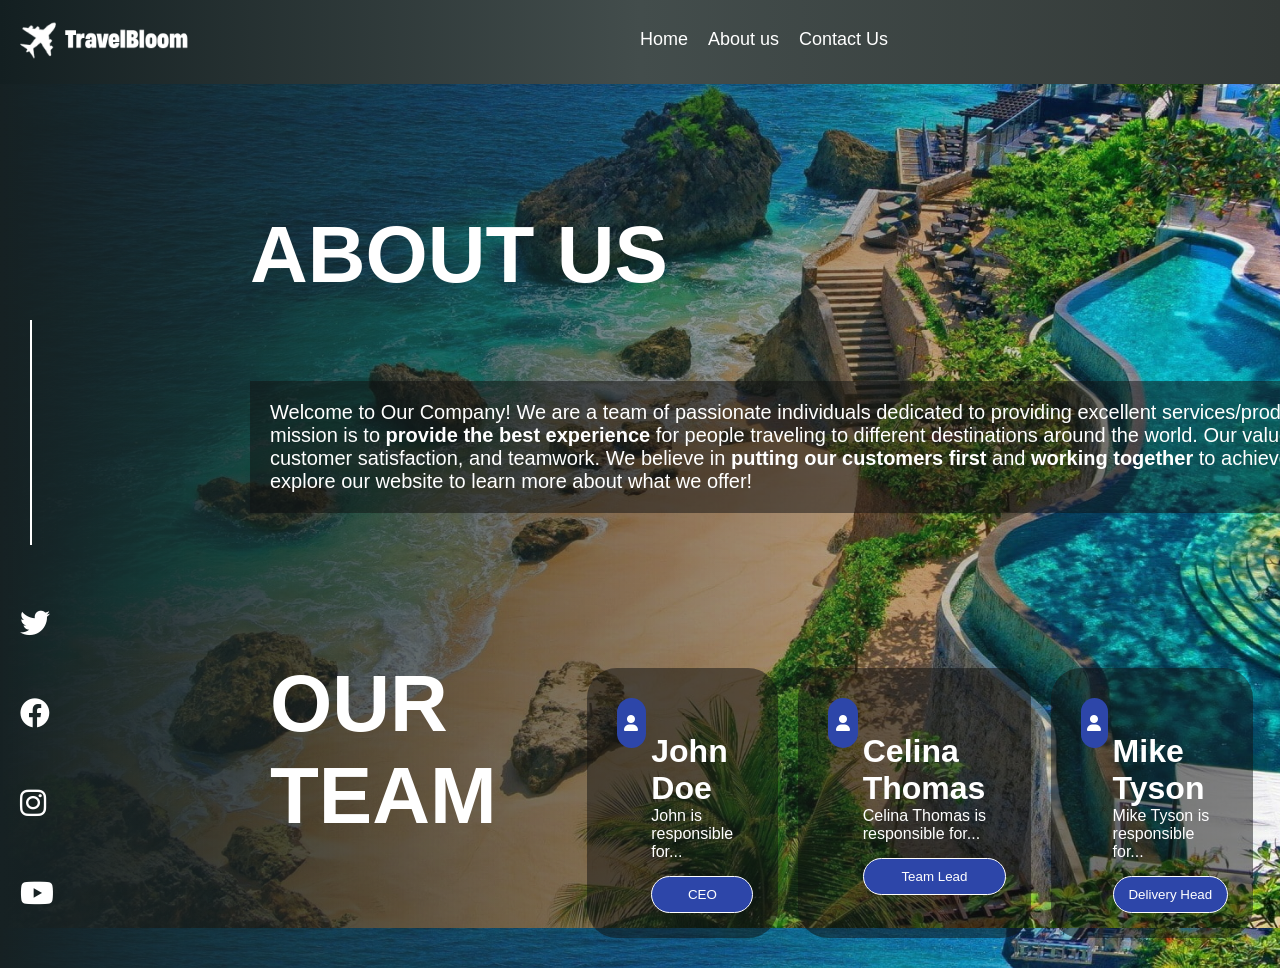
==== travelRecommendation/about_us.html @ ce19ea14 "Travel website" ====
<!DOCTYPE html>
<html lang="en">
<head>
    <meta charset="UTF-8">
    <meta name="viewport" content="width=device-width, initial-scale=1.0">
    <link rel="stylesheet" href="./travel_recommendation.css">
    <link rel="stylesheet" href="https://cdnjs.cloudflare.com/ajax/libs/font-awesome/6.0.0-beta3/css/all.min.css">
    <title>TravelBloom</title>
</head>
<body>
    <nav class="search-about-us" >
        <div class="logo">
        <img src="./images/travellogo.png" alt="travelbloom logo">    
        </div>
        <ul class="about-us-li">
            <li><a href="travel_recommendation.html">Home</a></li>
            <li><a href="./about_us.html">About us</a></li>
            <li><a href="./contact_us.html">Contact Us</a></li>
        </ul>


    </nav>

    <div class="container">
 
        <h1 class="about-us-h">ABOUT US</h1>
        <p class="about-us-p"> Welcome to Our Company! We are a team of passionate individuals dedicated to providing excellent services/products to our customers. Our mission is to <b> provide the best experience </b> for people traveling to different destinations around the world. Our values include integrity, innovation, customer satisfaction, and teamwork. We believe in <b> putting our customers first </b> and  <b>working together </b>to achieve our goals.
            Feel free to explore our website to learn more about what we offer! </p>


    </div>
    <div class="ourteam"> 
        <h1 id="about-us-h">OUR <br> TEAM</h1>
        <div class="profiles">
        <div class="profile1"> 
        <div class="profile-img"> <img src="" alt="">
            <i class="fa-solid fa-user"></i>
        </div>
        <div class="profile-details">
            <h1>John Doe</h1>
            <p>John is responsible for... </p>
            <button type="submit">CEO</button>
        </div>
    </div>
    <div class="profile1"> 
        <div class="profile-img"> <img src="" alt="">
            <i class="fa-solid fa-user"></i>
        </div>
        <div class="profile-details">
            <h1>Celina Thomas                    </h1>
            <p>Celina Thomas is responsible for...                    </p>
            <button type="submit">Team Lead                    </button>
        </div>
    </div>
    <div class="profile1"> 
        <div class="profile-img"> <img src="" alt="">
            <i class="fa-solid fa-user"></i>
        </div>
        <div class="profile-details">
            <h1>Mike Tyson
            </h1>
            <p>Mike Tyson is responsible for...                    </p>
            <button type="submit">Delivery Head                    </button>
        </div>
    </div>
</div>
    </div>
 




    
    <div class="socialmedia">
        <span> </span>
        <a href="https://www.facebook.com/"><i class="fa-brands fa-twitter" ></i>
        <a href="https://www.facebook.com/"><i class="fa-brands fa-facebook" ></i>
            <a href="https://www.facebook.com/"><i class="fa-brands fa-instagram" ></i>
                <a href="https://www.facebook.com/"><i class="fa-brands fa-youtube" ></i>
    </div>


    <script src="./travel_recommendation.js"> </script>
</body>
</html>
---- travelRecommendation/travel_recommendation.css ----
* {
     margin: 0; 
    padding: 0;
    box-sizing: border-box;
    font-family: Helvetica, sans-serif;
}
.logo img {
    max-width: 190px;
}
nav {
    background-image: linear-gradient(to right, #131f21 , #434d4c, #333937 );
    display: flex;
    justify-content: space-between;
    align-items: flex-end;
   
    padding: 10px;
}
nav ul {
    display: flex;
   list-style: none;
}
nav ul li {
    margin-right: 20px;
    margin-bottom: 24px;
    
}
nav ul li a {
    font-size: large;
    color: white;
    text-decoration: none;
  
}
.search {
    display: flex;
    justify-content: space-between;
    background-color: white;
    border-radius: 60px;
    padding: 5px;
}

.search input {
    flex: 1;
    padding: 5px 20px 5px 15px ;
    border-style: none;
    border-radius: 20px 0 0 20px; 
    min-width: 260px;
   max-height: fit-content;
}
::placeholder {
    color: #327378;
    opacity: 1;  
  }
   
 
.search button {
    margin: 5px;
    padding: 10px 15px;
    border: 0;
    border-style: none;
    border-radius: 10px 10px 10px 10px; 
    background-color: #327378;
    color: white;
    cursor: pointer;
   
}

.search button:hover {
    background-color: #1a3a3d;  
}

.fa-search {
    margin: 14px 10px 0 0;
     
    color: #327378;
}

body {

    background-image: 
        linear-gradient(to right, rgba(22, 33, 35, 1) 0%, rgba(22, 33, 35, 0) 100%),
        url(./images/backgroundbody.jpg);
    background-size: cover;  
    
}

.container {
    font-size: 20px;
    color: white;
    margin:125px 0 0 250px;
}
.container h1 {
    font-size: 80px;
    margin-bottom: 80px;
}
.container p {
    max-width: 350px;
    margin-bottom: 80px;
}
.container button {
    padding: 20px;
    border-radius: 60px;
    border-style: none;
    background-color: #327378;
    color: white;
    cursor: pointer;
}
.container button:hover {
    background-color: #1a3d40;
}
.socialmedia {
  margin: -650px 0 20px 0;
}
.socialmedia i {
    
    color: white;
    display: flex;
    font-size: 30px;
    flex-direction: column;
    margin:60px 0 0 20px;
    align-items: start;
}
.socialmedia a {
    text-decoration: none;
     
}



.socialmedia span {
    border: 1px solid white ;
   font-size: 200px;
    margin: -200px 0 0 30px;
 
 }

 .search-about-us {

  display: flex;
  justify-content: start;
 }

 .about-us-li {
    margin-left: 440px;
 }

 .about-us-p{
  background-color: rgba(17, 17, 17, 50%);
  padding: 20px;
    min-width: 1330px;
 }

 .ourteam {
    display: flex;
    flex-direction: row;
    padding: 20px;
   
    margin:125px 0 0 250px;
    max-width: fit-content;
    color: white;
 }

 #about-us-h {
    font-size: 80px;
 }
 .profiles {
    display: flex;
    flex-direction: row;
    margin-left: 80px;

 }

 .profile-img {
    border-radius: 20px;
    background-color:  rgb(45, 70, 169);
    width: 50px;
    height: 50px;
    margin: 5px;
    display: flex;
    justify-content: center;
    align-items: center;
 }
 
 .profile1 {
    display: flex;
    flex-direction: row;
    background-color: rgba(17, 17, 17, 50%);
    margin: 10px;
    padding: 25px;
    border-radius: 30px;
 }

 .profile-details {
    margin-top: 40px;
    display: flex;
  
    flex-direction: column;
 }

 .profile-details button {
    color: white;
    background-color: rgb(45, 70, 169);
    border: white 1px solid;
   
    border-radius: 60px;
    padding: 10px;
    margin-top: 15px;
 }

 .smcontact {
    margin: -300px 0 20px 0;
    
 }

 .smcontact i {
    
    color: white;
    display: flex;
    font-size: 30px;
    flex-direction: column;
    margin:60px 0 0 20px;
    align-items: start;
}
.smcontact a {
    text-decoration: none;
     
}



.smcontact span {
    border: 1px solid white ;
   font-size: 200px;
    margin: -200px 0 0 30px;
 
 }

 .contatc-us {

 }
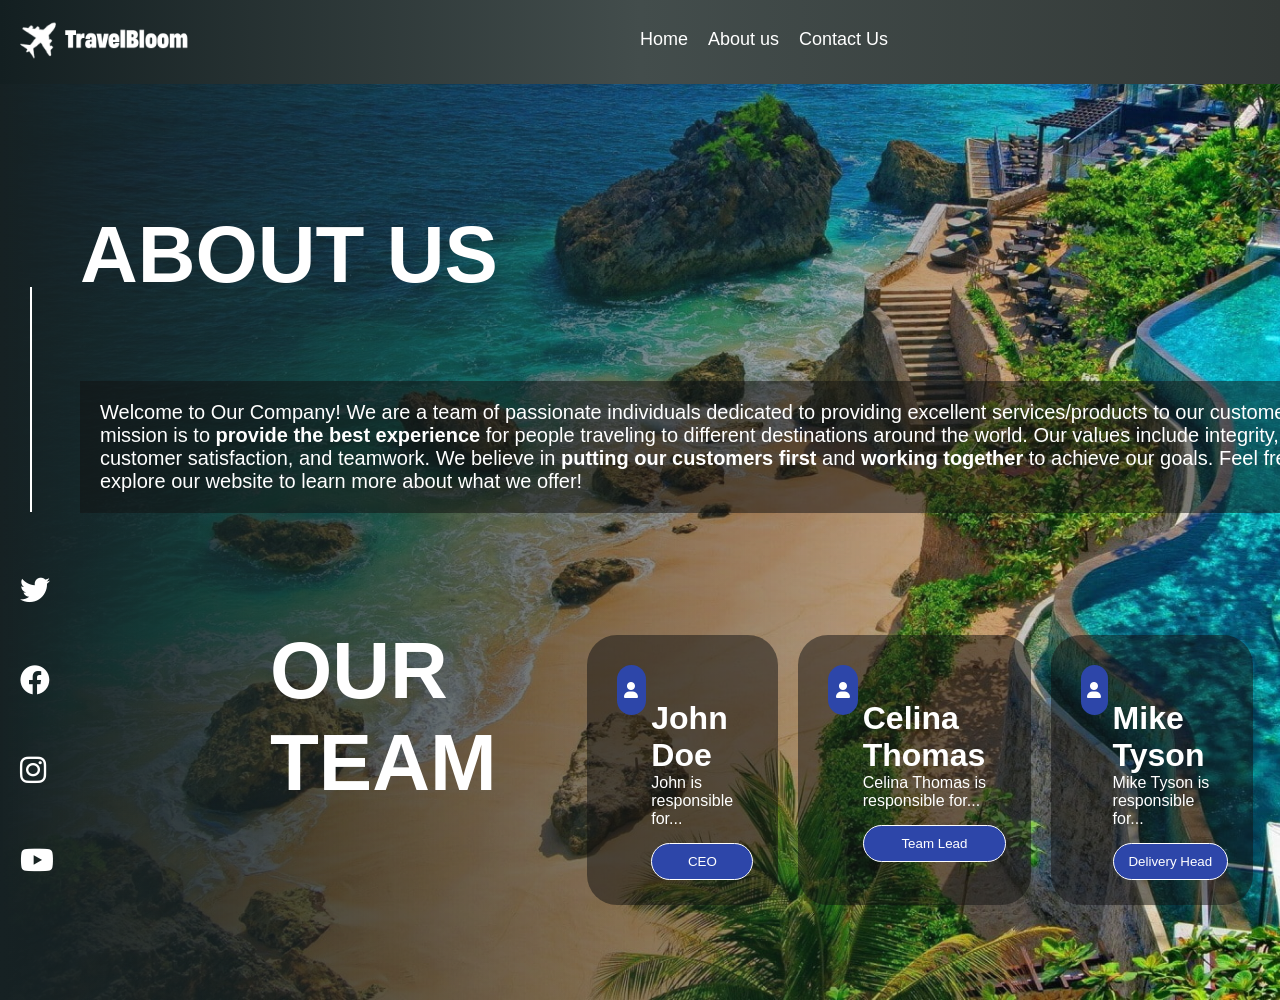
==== commit f4dc9691: "FinishedLogicalFunctions" ====
--- a/travelRecommendation/about_us.html
+++ b/travelRecommendation/about_us.html
@@ -22,11 +22,11 @@
     </nav>
 
     <div class="container">
- 
-        <h1 class="about-us-h">ABOUT US</h1>
+ <div>
+        <h1 class="about-us-h">ABOUT US</h1> 
         <p class="about-us-p"> Welcome to Our Company! We are a team of passionate individuals dedicated to providing excellent services/products to our customers. Our mission is to <b> provide the best experience </b> for people traveling to different destinations around the world. Our values include integrity, innovation, customer satisfaction, and teamwork. We believe in <b> putting our customers first </b> and  <b>working together </b>to achieve our goals.
             Feel free to explore our website to learn more about what we offer! </p>
-
+        </div>
 
     </div>
     <div class="ourteam"> 
--- a/travelRecommendation/travel_recommendation.css
+++ b/travelRecommendation/travel_recommendation.css
@@ -3,6 +3,7 @@
     padding: 0;
     box-sizing: border-box;
     font-family: Helvetica, sans-serif;
+ 
 }
 .logo img {
     max-width: 190px;
@@ -46,7 +47,7 @@
     min-width: 260px;
    max-height: fit-content;
 }
-::placeholder {
+.search ::placeholder {
     color: #327378;
     opacity: 1;  
   }
@@ -79,14 +80,20 @@
     background-image: 
         linear-gradient(to right, rgba(22, 33, 35, 1) 0%, rgba(22, 33, 35, 0) 100%),
         url(./images/backgroundbody.jpg);
-    background-size: cover;  
+    background-size:cover;  
+    height: 1000px;
+    background-repeat: repeat;
+    position: relative;  
+    z-index: 1;  
+    
     
 }
 
 .container {
     font-size: 20px;
     color: white;
-    margin:125px 0 0 250px;
+    margin: 125px 0 0 80px;
+    display: flex;
 }
 .container h1 {
     font-size: 80px;
@@ -154,7 +161,7 @@
     flex-direction: row;
     padding: 20px;
    
-    margin:125px 0 0 250px;
+    margin:12px 0 0 250px;
     max-width: fit-content;
     color: white;
  }
@@ -207,7 +214,7 @@
  }
 
  .smcontact {
-    margin: -300px 0 20px 0;
+    margin: -550px 0 20px 0;
     
  }
 
@@ -230,10 +237,76 @@
 .smcontact span {
     border: 1px solid white ;
    font-size: 200px;
-    margin: -200px 0 0 30px;
- 
- }
-
+   margin: -1000px 0 0 30px;
+ 
+ }
+
+ 
  .contatc-us {
-
- }+    display: flex;
+    flex-direction: row;
+   justify-content: space-between;
+   margin-right: 30px;
+ }
+ .contatc-us-form {
+    display: flex;
+    flex-direction: column;
+    justify-content: flex-end;
+    min-width: 600px;
+ }
+ .form {
+    margin-right: 100px;
+    background-color: rgba(17, 17, 17, 50%);
+    padding: 20px;
+    border-radius: 20px;
+ }
+ .form input {
+    padding: 10px;
+    border-radius: 60px;
+    border-style: none;
+    background-color: transparent;
+    border: white 1px solid ;
+    color: white;
+ }
+
+textarea {
+    background-color: transparent; /* Makes the background transparent */
+    border: none; /* Removes the border */
+    color: white; /* Text color */
+    
+    height: 150px; /* Set a specific height */
+    width: 100%; /* Make textarea take full width */
+     
+}
+
+.contact-us2 {
+  margin-top: 150px;
+}
+
+.results {
+   
+    display: flex;
+    justify-content: center;
+    align-items: center;
+    flex-direction: column;
+    padding: 20px;
+    width: 500px;
+    max-height: fit-content;
+    margin-left: 300px;
+}
+
+.result-item {
+    margin-bottom: 20px;
+}
+
+.result-item img {
+    width: 100%; /* Make the image responsive */
+    max-width: 300px; /* Limit the maximum width */
+    height: auto; /* Maintain aspect ratio */
+    border-radius: 8px; /* Optional: rounded corners */
+}
+
+.result-card {
+    background-color: rgba(17, 17, 17, 50%);
+    padding: 20px;
+}
